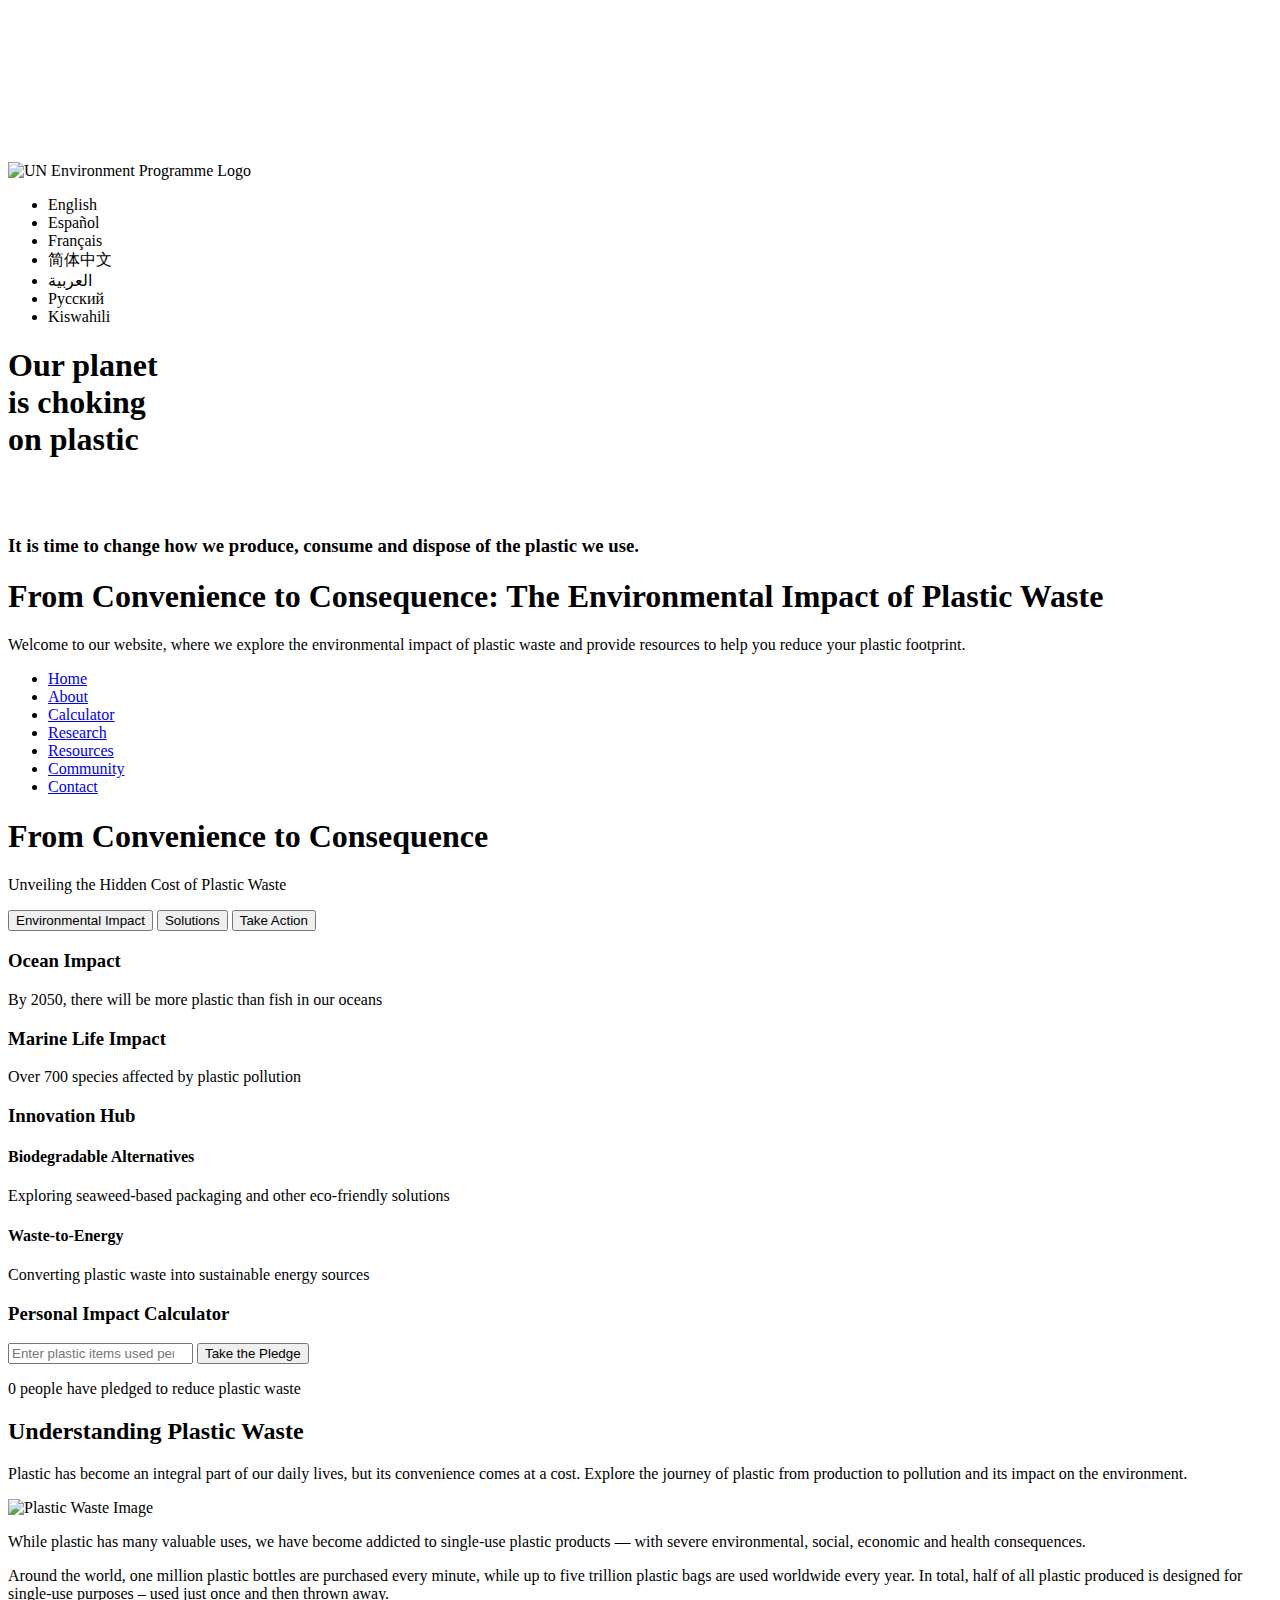
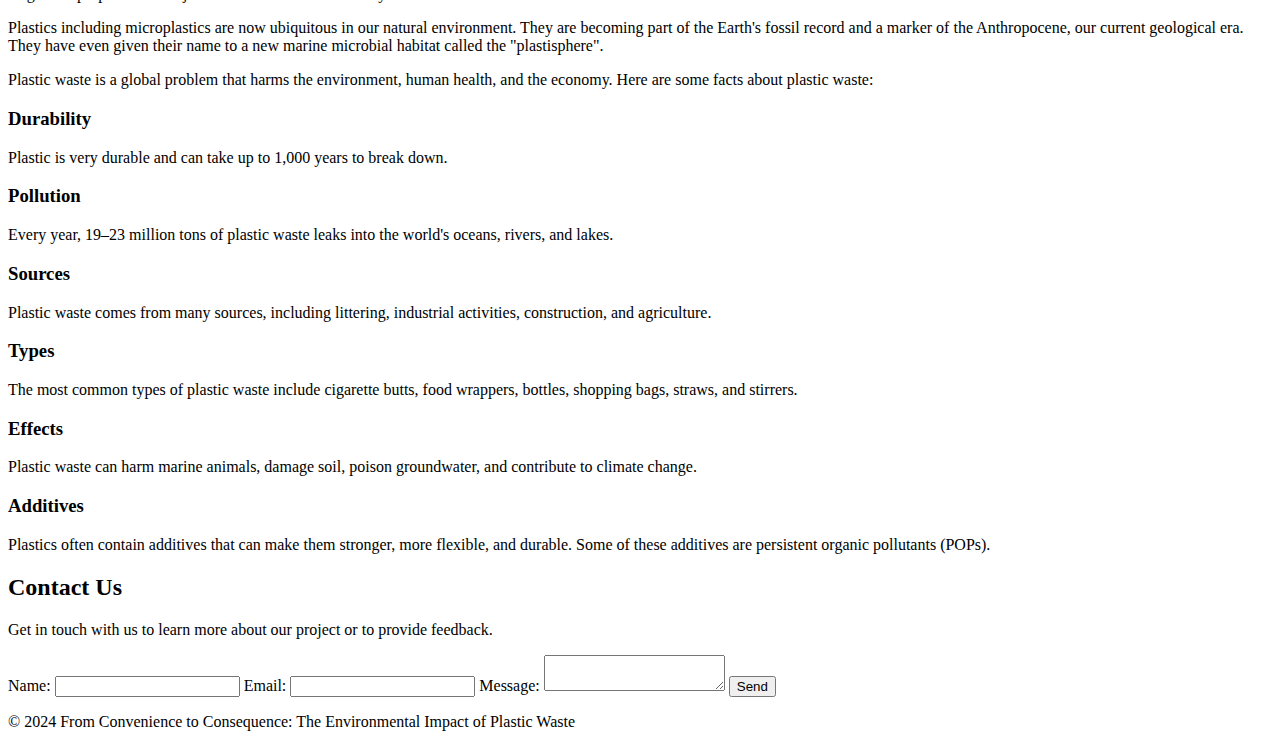
==== index.html @ 2ed3f373 "Add files via upload" ====
<!DOCTYPE html>
<html lang="en">
<head>
    <meta charset="UTF-8">
    <meta name="viewport" content="width=device-width, initial-scale=1.0">
    <title>From Convenience to Consequence: The Environmental Impact of Plastic Waste</title>
    <link rel="stylesheet" href="styles.css">
    <link rel="icon" href=
    "https://img.icons8.com/?size=48&id=81353&format=png" 
              type="image/x-icon"></head>
<body>
    <div class="background-video">
        <video autoplay loop muted playsinline>
            <source src="7056755-uhd_2160_3744_30fps.mp4" type="video/mp4">
            <!-- Fallback for video background -->
            <div class="fallback-background"></div>
        </video>
    </div>

    <!-- Content Overlay -->
    <div class="content">
        <header class="header">
            <img src="https://w7.pngwing.com/pngs/44/153/png-transparent-earth-cleaning-planet-natural-environment-earth-globe-recycling-logo.png" alt="UN Environment Programme Logo" class="logo">
            <nav>
                <ul class="languages">
                    <li>English</li>
                    <li>Español</li>
                    <li>Français</li>
                    <li>简体中文</li>
                    <li>العربية</li>
                    <li>Русский</li>
                    <li>Kiswahili</li>
                </ul>
            </nav>
        </header>
        <main class="main-content">
            <h1>Our planet <br> <span class="highlight">is choking</span> <br> on plastic</h1>
            <br>
            <br>
            <h3>It is time to change how we produce, consume and dispose of the plastic we use.</h3>

        </main>
    </div>
    <section id="home">
        <h1>From Convenience to Consequence: The Environmental Impact of Plastic Waste</h1>
        <p>Welcome to our website, where we explore the environmental impact of plastic waste and provide resources to help you reduce your plastic footprint.</p>
    </section>
    <header class="headernav">
        <nav>
            <ul>
                <li><a href="#home">Home</a></li>
                <li><a href="#about">About</a></li>
                <li><a href="section.htm">Calculator</a></li>
                <li><a href="researh.htm">Research</a></li>
                <li><a href="resources.html">Resources</a></li>
                <li><a href="community.html">Community</a></li>
                <li><a href="#contact">Contact</a></li>
            </ul>
        </nav>
    </header>
    <main class="main1">
        <div class="container">
            <div class="hero">
                <h1>From Convenience to Consequence</h1>
                <p>Unveiling the Hidden Cost of Plastic Waste</p>
            </div>
    
            <div class="tabs">
                <div class="tab-buttons">
                    <button class="tab-button active" data-tab="impact">Environmental Impact</button>
                    <button class="tab-button" data-tab="solutions">Solutions</button>
                    <button class="tab-button" data-tab="action">Take Action</button>
                </div>
    
                <div id="impact" class="tab-content active">
                    <div class="card-grid">
                        <div class="card">
                            <h3>Ocean Impact</h3>
                            <div class="progress-bar">
                                <div class="progress-fill" style="width: 80%"></div>
                            </div>
                            <p>By 2050, there will be more plastic than fish in our oceans</p>
                        </div>
                        <div class="card">
                            <h3>Marine Life Impact</h3>
                            <div class="progress-bar">
                                <div class="progress-fill" style="width: 65%"></div>
                            </div>
                            <p>Over 700 species affected by plastic pollution</p>
                        </div>
                    </div>
                </div>
    
                <div id="solutions" class="tab-content">
                    <div class="card">
                        <h3>Innovation Hub</h3>
                        <div class="card-grid">
                            <div class="card">
                                <h4>Biodegradable Alternatives</h4>
                                <p>Exploring seaweed-based packaging and other eco-friendly solutions</p>
                            </div>
                            <div class="card">
                                <h4>Waste-to-Energy</h4>
                                <p>Converting plastic waste into sustainable energy sources</p>
                            </div>
                        </div>
                    </div>
                </div>
    
                <div id="action" class="tab-content">
                    <div class="card">
                        <h3>Personal Impact Calculator</h3>
                        <div class="calculator">
                            <input type="number" id="plastic-items" placeholder="Enter plastic items used per week">
                            <button onclick="calculateImpact()">Take the Pledge</button>
                        </div>
                        <div id="impact-result" class="impact-result"></div>
                        <p id="pledge-count">0 people have pledged to reduce plastic waste</p>
                    </div>
                </div>
            </div>
        </div>
    
        <script>
            document.querySelectorAll(".tab-button").forEach(button => {
                button.addEventListener("click", () => {
                    document.querySelectorAll(".tab-button").forEach(btn => 
                        btn.classList.remove("active")
                    );
                    document.querySelectorAll(".tab-content").forEach(content => 
                        content.classList.remove("active")
                    );
                    
                    button.classList.add("active");
                    const tabId = button.getAttribute("data-tab");
                    document.getElementById(tabId).classList.add("active");
                });
            });
    
            let pledgeCount = 0;
    
            function calculateImpact() {
                const items = document.getElementById("plastic-items").value;
                const impact = items * 2.5;
                
                const resultDiv = document.getElementById("impact-result");
                resultDiv.style.display = "block";
                resultDiv.innerHTML = "Your annual plastic waste impact: " + impact + "kg CO2e";
                
                pledgeCount++;
                document.getElementById("pledge-count").innerHTML = 
                    pledgeCount + " people have pledged to reduce plastic waste";
            }
    
            document.querySelectorAll(".progress-fill").forEach(bar => {
                const width = bar.style.width;
                bar.style.width = "0";
                setTimeout(() => {
                    bar.style.width = width;
                }, 100);
            });
        </script>
        <section id="about">
            <h2>Understanding Plastic Waste</h2>
                <p>Plastic has become an integral part of our daily lives, but its convenience comes at a cost. Explore the journey of plastic from production to pollution and its impact on the environment.</p>
                <img src="https://assets.theoceancleanup.com/scaled/1200x675/app/uploads/2023/04/Large-220604_Guatemala_Helicopter_Val_S5_pic_324-scaled.jpg" alt="Plastic Waste Image">
                <p>While plastic has many valuable uses, we have become addicted to single-use plastic products — with severe environmental, social, economic and health consequences.</p>

                <p> Around the world, one million plastic bottles are purchased every minute, while up to five trillion plastic bags are used worldwide every year. In total, half of all plastic produced is designed for single-use purposes – used just once and then thrown away.</p>

                <p>Plastics including microplastics are now ubiquitous in our natural environment. They are becoming part of the Earth's fossil record and a marker of the Anthropocene, our current geological era. They have even given their name to a new marine microbial habitat called the "plastisphere". </p>


                
                
                <p>Plastic waste is a global problem that harms the environment, human health, and the economy. Here are some facts about plastic waste:</p>
 
                <h3> Durability </h3>
                <p> Plastic is very durable and can take up to 1,000 years to break down. </p>
 
                <h3>Pollution</h3>
                <p> Every year, 19–23 million tons of plastic waste leaks into the world's oceans, rivers, and lakes. </p>
 
                <h3>Sources</h3>
                <p> Plastic waste comes from many sources, including littering, industrial activities, construction, and agriculture. </p>
 
                <h3>Types</h3>
                <p> The most common types of plastic waste include cigarette butts, food wrappers, bottles, shopping bags, straws, and stirrers. </p>
 
                 <h3>Effects</h3>
                <p> Plastic waste can harm marine animals, damage soil, poison groundwater, and contribute to climate change. </p>
 
                <h3>Additives</h3>
                <p> Plastics often contain additives that can make them stronger, more flexible, and durable. Some of these additives are persistent organic pollutants (POPs). </p>

        </section>
    

        <section id="contact">
            <h2>Contact Us</h2>
            <p>Get in touch with us to learn more about our project or to provide feedback.</p>
            <form>
                <label for="name">Name:</label>
                <input type="text" id="name" name="name">
                <label for="email">Email:</label>
                <input type="email" id="email" name="email">
                <label for="message">Message:</label>
                <textarea id="message" name="message"></textarea>
                <button type="submit">Send</button>
            </form>
        </section>
    </main>
    <footer>
        <p>&copy; 2024 From Convenience to Consequence: The Environmental Impact of Plastic Waste</p>
    </footer>
    <script src="script.js"></script>
</body>
</html>
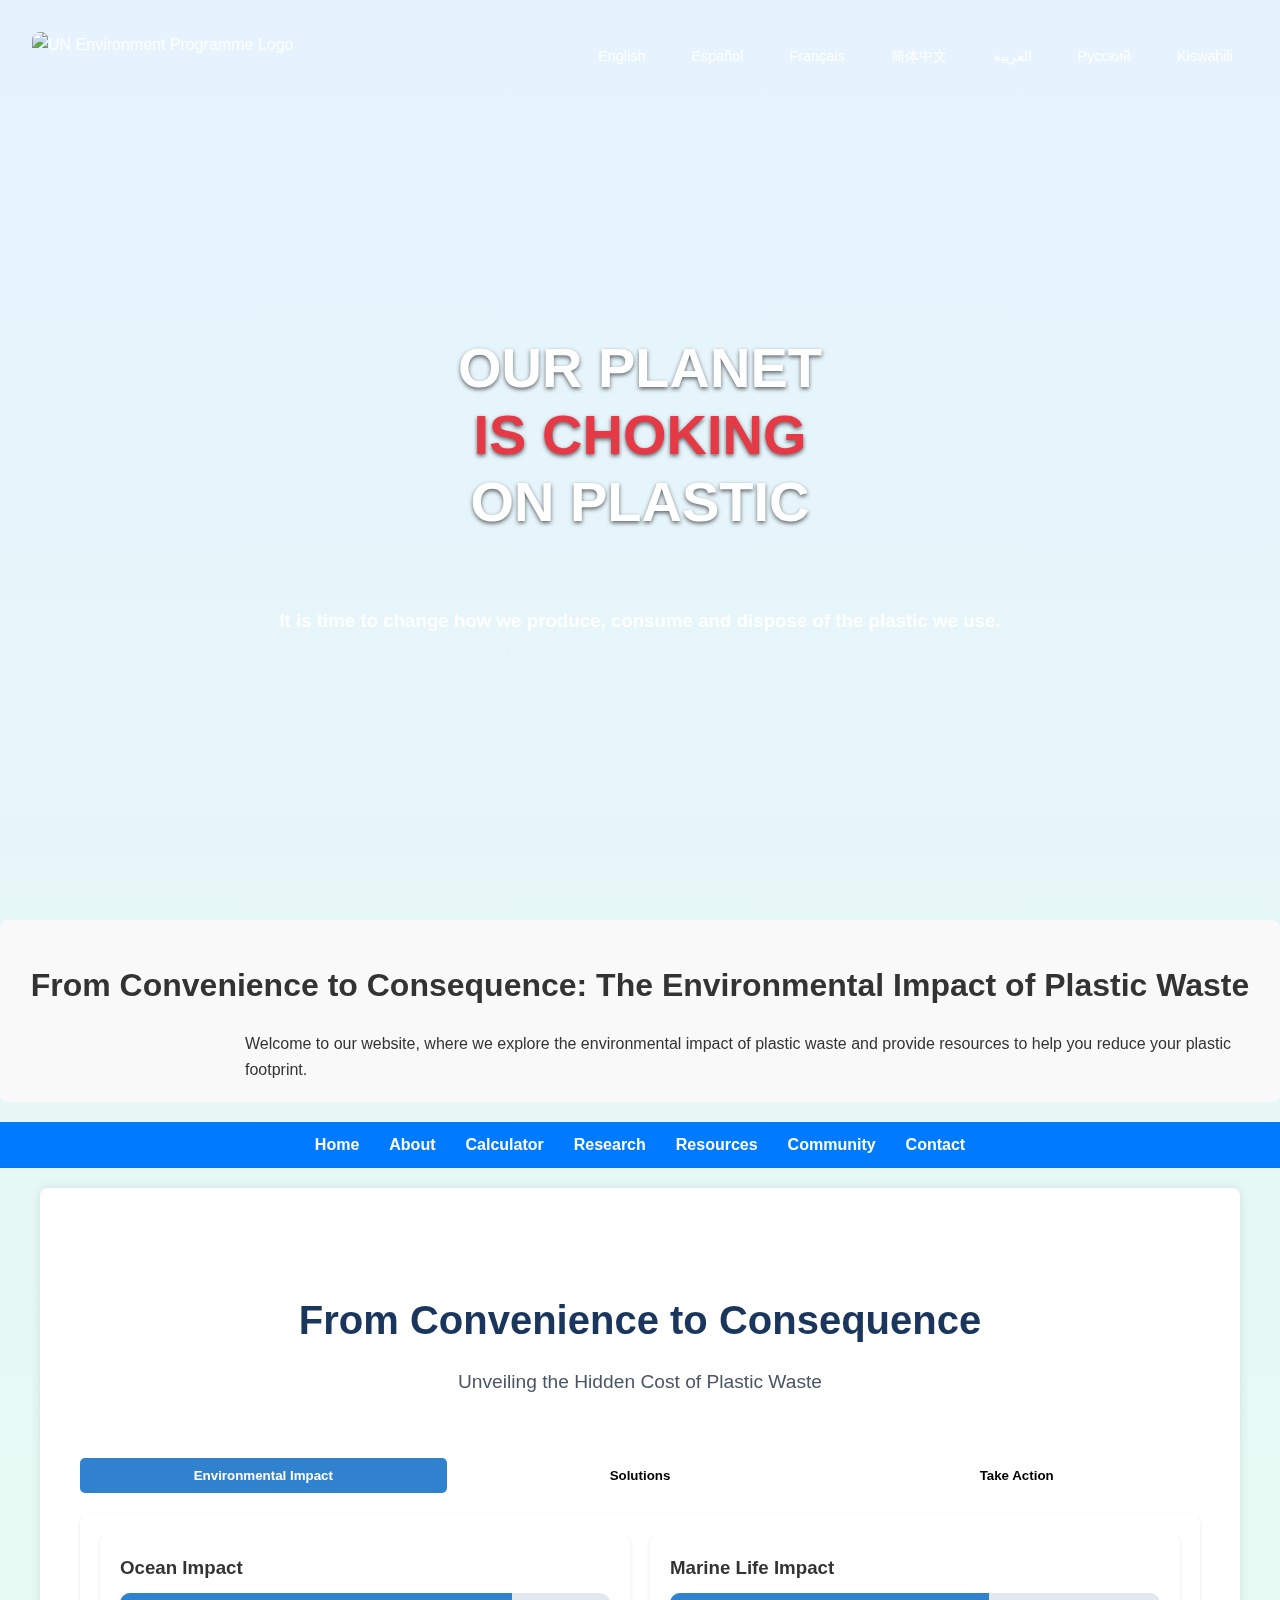
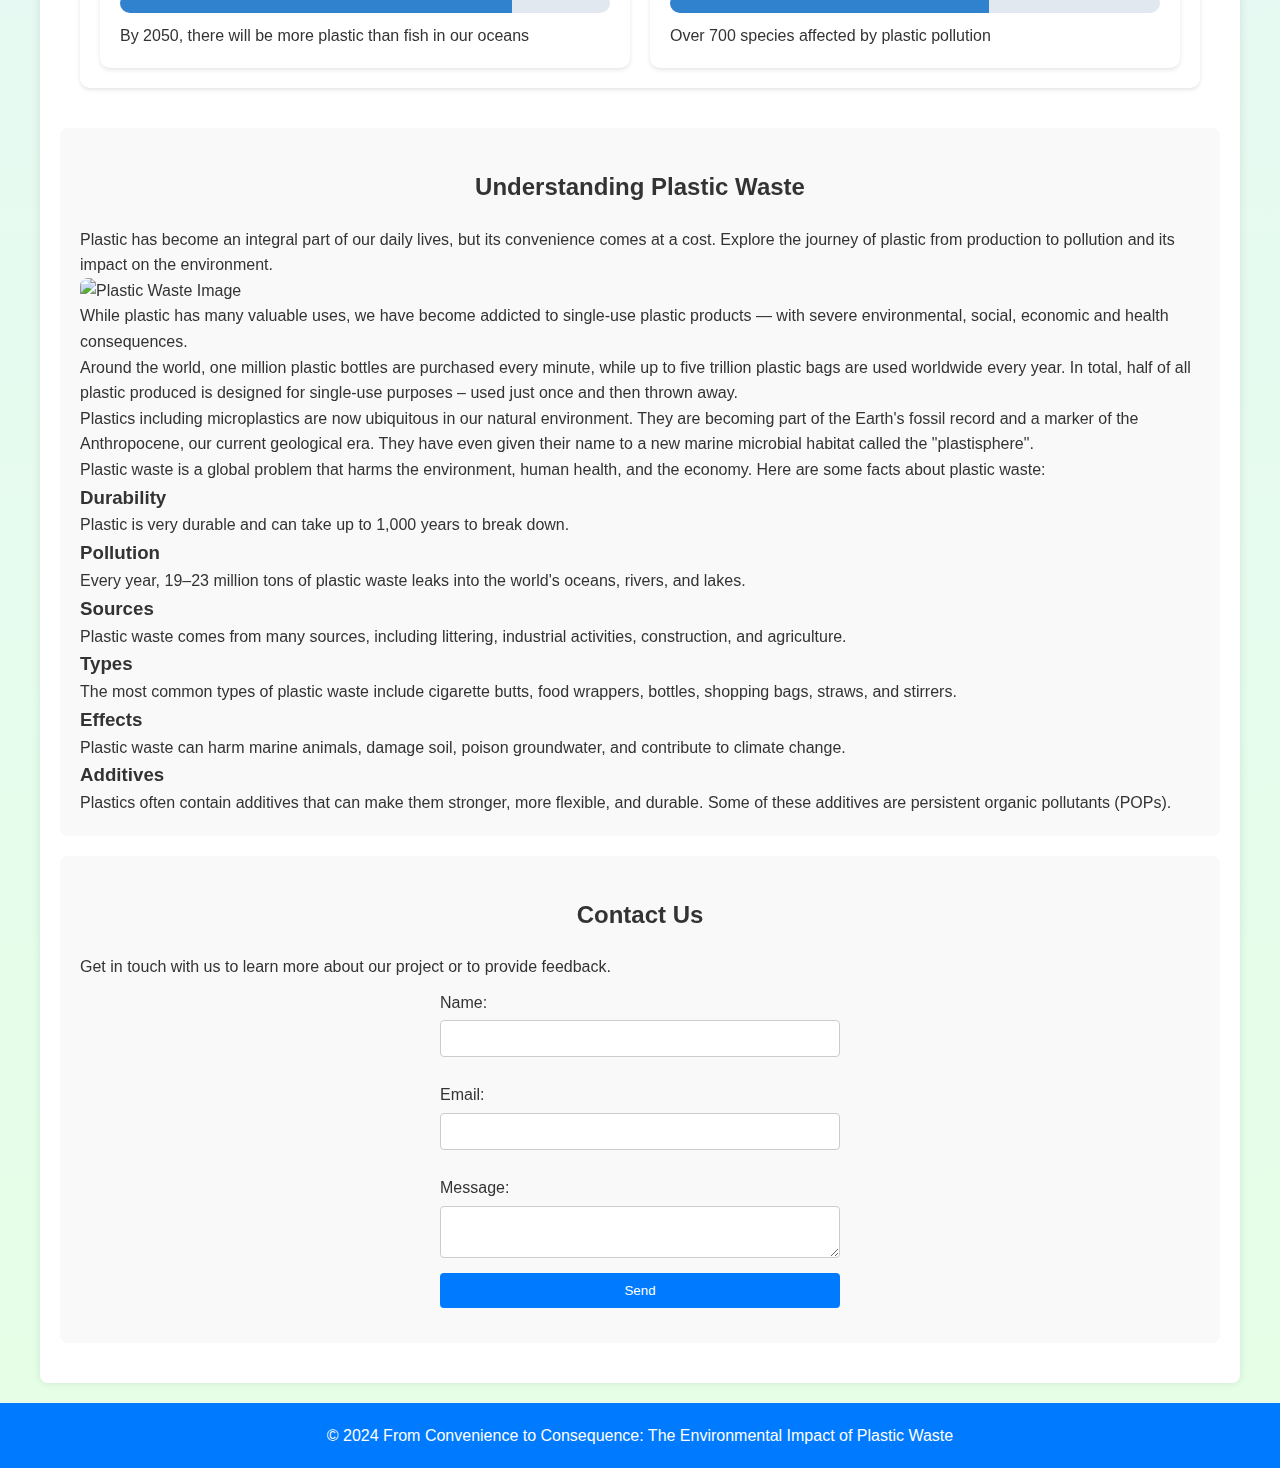
==== commit 79cbd718: "Made some Changes" ====
--- a/index.html
+++ b/index.html
@@ -11,7 +11,7 @@
 <body>
     <div class="background-video">
         <video autoplay loop muted playsinline>
-            <source src="7056755-uhd_2160_3744_30fps.mp4" type="video/mp4">
+            <source src="VIDEOASSET.mp4" type="video/mp4">
             <!-- Fallback for video background -->
             <div class="fallback-background"></div>
         </video>
@@ -43,12 +43,12 @@
     </div>
     <section id="home">
         <h1>From Convenience to Consequence: The Environmental Impact of Plastic Waste</h1>
-        <p>Welcome to our website, where we explore the environmental impact of plastic waste and provide resources to help you reduce your plastic footprint.</p>
+        <p class="p">Welcome to our website, where we explore the environmental impact of plastic waste and provide resources to help you reduce your plastic footprint.</p>
     </section>
     <header class="headernav">
         <nav>
             <ul>
-                <li><a href="#home">Home</a></li>
+                <li><a href="index.html">Home</a></li>
                 <li><a href="#about">About</a></li>
                 <li><a href="section.htm">Calculator</a></li>
                 <li><a href="researh.htm">Research</a></li>
--- a/styles.css
+++ b/styles.css
@@ -0,0 +1,377 @@
+* {
+    box-sizing: border-box;
+    margin: 0;
+    padding: 0;
+}
+
+body {
+    font-family: 'Arial', sans-serif;
+    line-height: 1.6;
+    background-color: #f4f4f4;
+    color: #333;
+}
+
+.headernav {
+    background: #007BFF;
+    color: #fff;
+    padding: 10px 0;
+}
+
+nav ul {
+    list-style: none;
+    display: flex;
+    justify-content: center;
+}
+
+nav ul li {
+    margin: 0 15px;
+}
+
+nav ul li a {
+    color: #fff;
+    text-decoration: none;
+    font-weight: bold;
+    transition: color 0.3s;
+}
+
+nav ul li a:hover {
+    color: #FFD700;
+}
+
+h1, h2 {
+    text-align: center;
+    margin: 20px 0;
+}
+
+.main1 {
+    max-width: 1200px;
+    margin: 20px auto;
+    padding: 20px;
+    background: #fff;
+    border-radius: 8px;
+    box-shadow: 0 0 10px rgba(0, 0, 0, 0.1);
+}
+
+section {
+    margin: 20px 0;
+    padding: 20px;
+    border-radius: 8px;
+    background: #f9f9f9;
+    transition: background 0.3s;
+}
+
+section:hover {
+    background: #e9ecef;
+}
+
+form {
+    display: flex;
+    flex-direction: column;
+    max-width: 400px;
+    margin: 0 auto;
+}
+
+form label {
+    margin: 10px 0 5px;
+}
+
+form input, form textarea, form button {
+    padding: 10px;
+    border: 1px solid #ccc;
+    border-radius: 4px;
+    margin-bottom: 15px;
+}
+
+form button {
+    background: #007BFF;
+    color: #fff;
+    border: none;
+    cursor: pointer;
+    transition: background 0.3s;
+}
+
+form button:hover {
+    background: #0056b3;
+}
+
+footer {
+    text-align: center;
+    padding: 20px 0;
+    background: #007BFF;
+    color: #fff;
+    position: relative;
+    bottom: 0;
+    width: 100%;
+}
+
+img {
+    max-width: 100%;
+    height: auto;
+    border-radius: 8px;
+}
+
+ul {
+    list-style-type: none;
+}
+
+ul li {
+    margin: 10px 0;
+}
+
+a {
+    color: #007BFF;
+    text-decoration: none;
+}
+
+a:hover {
+    text-decoration: underline;
+}
+
+* {
+    margin: 0;
+    padding: 0;
+    box-sizing: border-box;
+    font-family: Arial, sans-serif;
+}
+
+body {
+    background: linear-gradient(to bottom, #e6f3ff, #e6ffe6);
+    min-height: 100vh;
+}
+
+.container {
+    max-width: 1200px;
+    margin: 0 auto;
+    padding: 20px;
+}
+
+.hero {
+    text-align: center;
+    padding: 40px 0;
+}
+
+.hero h1 {
+    color: #1a365d;
+    font-size: 2.5em;
+    margin-bottom: 15px;
+}
+
+.hero p {
+    color: #4a5568;
+    font-size: 1.2em;
+}
+
+.tabs {
+    margin-top: 20px;
+}
+
+.tab-buttons {
+    display: grid;
+    grid-template-columns: repeat(3, 1fr);
+    gap: 10px;
+    margin-bottom: 20px;
+}
+
+.tab-button {
+    padding: 10px;
+    border: none;
+    background: #fff;
+    cursor: pointer;
+    border-radius: 5px;
+    font-weight: bold;
+    transition: background-color 0.3s;
+}
+
+.tab-button.active {
+    background: #3182ce;
+    color: white;
+}
+
+.tab-content {
+    display: none;
+    background: white;
+    padding: 20px;
+    border-radius: 10px;
+    box-shadow: 0 2px 4px rgba(0,0,0,0.1);
+}
+
+.tab-content.active {
+    display: block;
+}
+
+.card-grid {
+    display: grid;
+    grid-template-columns: repeat(auto-fit, minmax(300px, 1fr));
+    gap: 20px;
+}
+
+.card {
+    background: white;
+    padding: 20px;
+    border-radius: 10px;
+    box-shadow: 0 2px 4px rgba(0,0,0,0.1);
+}
+
+.progress-bar {
+    width: 100%;
+    height: 20px;
+    background: #e2e8f0;
+    border-radius: 10px;
+    margin: 10px 0;
+    overflow: hidden;
+}
+
+.progress-fill {
+    height: 100%;
+    background: #3182ce;
+    transition: width 0.3s ease;
+}
+
+.calculator {
+    margin-top: 20px;
+}
+
+.calculator input {
+    padding: 10px;
+    border: 1px solid #e2e8f0;
+    border-radius: 5px;
+    margin-right: 10px;
+}
+
+.calculator button {
+    padding: 10px 20px;
+    background: #48bb78;
+    color: white;
+    border: none;
+    border-radius: 5px;
+    cursor: pointer;
+    transition: background-color 0.3s;
+}
+
+.calculator button:hover {
+    background: #38a169;
+}
+
+.impact-result {
+    margin-top: 20px;
+    padding: 15px;
+    background: #fefcbf;
+    border-radius: 5px;
+    display: none;
+}
+
+@media (max-width: 768px) {
+    .card-grid {
+        grid-template-columns: 1fr;
+    }
+
+    .hero h1 {
+        font-size: 2em;
+    }
+}
+
+
+.background-video video {
+    position: fixed;
+    top: 0;
+    left: 0;
+    width: 100%;
+    height: 100%;
+    object-fit: cover;
+    z-index: -1;
+}
+
+.fallback-background {
+    position: fixed;
+    top: 0;
+    left: 0;
+    width: 100%;
+    height: 100%;
+    background: linear-gradient(to right, #005f73, #0a9396, #94d2bd);
+    z-index: -1;
+}
+
+/* Content Overlay */
+.content {
+    position: relative;
+    z-index: 1;
+    color: white;
+    text-align: center;
+    display: flex;
+    flex-direction: column;
+    justify-content: space-between;
+    height: 100vh;
+    padding: 2rem;
+}
+
+/* Header */
+.header {
+    display: flex;
+    justify-content: space-between;
+    align-items: center;
+}
+
+.logo {
+    height: 50px;
+}
+
+.languages {
+    list-style: none;
+    display: flex;
+    gap: 1rem;
+    font-size: 0.9rem;
+}
+
+.languages li {
+    cursor: pointer;
+    transition: opacity 0.3s;
+}
+
+.languages li:hover {
+    opacity: 0.7;
+}
+
+/* Main Content */
+.main-content {
+    margin-top: auto;
+    margin-bottom: auto;
+}
+
+.main-content h1 {
+    font-size: 3.5rem;
+    line-height: 1.2;
+    font-weight: bold;
+    text-transform: uppercase;
+    text-shadow: 0 2px 4px rgba(0, 0, 0, 0.6);
+    animation: fadeIn 2s ease-in-out;
+}
+
+.highlight {
+    color: #e63946;
+    animation: pulse 2s infinite;
+}
+
+/* Animations */
+@keyframes fadeIn {
+    0% { opacity: 0; }
+    100% { opacity: 1; }
+}
+
+@keyframes pulse {
+    0%, 100% { opacity: 1; }
+    50% { opacity: 0.6; }
+}
+
+/* Responsive Adjustments */
+@media (max-width: 768px) {
+    .main-content h1 {
+        font-size: 2rem;
+    }
+    .languages {
+        font-size: 0.8rem;
+    }
+}
+
+.p{
+    padding-left: 25vh;
+}